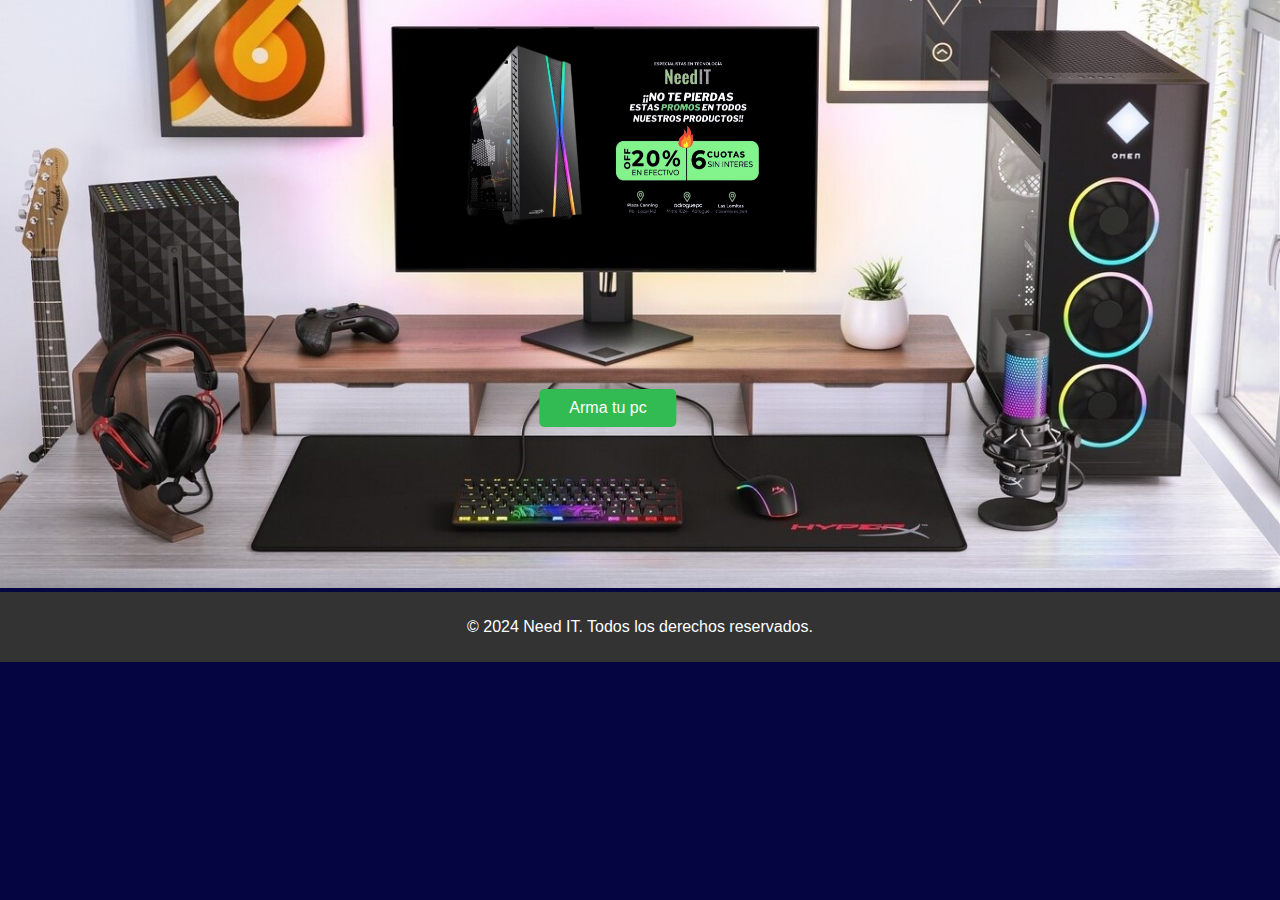
==== index.html @ a85634e4 "page" ====
<!DOCTYPE html>
<html lang="es">
<head>
    <meta charset="UTF-8">
    <meta name="viewport" content="width=device-width, initial-scale=1.0">
    <meta http-equiv="X-UA-Compatible" content="IE=edge">
    <link rel="stylesheet" href="style.css">
    <title>Arma tu PC</title>
</head>
<body>

    <!-- Contenedor inicial con carrusel -->
    <div id="inicio" class="image-container">
        <!-- Imagen principal -->
        <img src="gabinet2.jpeg" alt="gabinete">

        <!-- Botón sobre la imagen -->
        <button id="empezar-btn" onclick="empezar()">Arma tu pc</button>

        <!-- Carrusel de imágenes sobre la imagen de gabinete -->
        <div class="carousel-container">
            <img src="gamer.png" alt="Imagen 1" class="active">
            <img src="perifericos.png" alt="Imagen 2">
            <img src="procesador.png" alt="Imagen 3">
        </div>
    </div>

    <!-- Sección que aparece al presionar "Empezar" -->
    <!-- Sección que aparece al presionar "Empezar" -->
<div id="pregunta-uso" class="hidden">
    <h2>¿Qué uso le darías a tu PC?</h2>
    <button class="opcion-uso" onclick="seleccionarUso('Gamer')">Gamer</button>
    <button class="opcion-uso" onclick="seleccionarUso('Office')">Office</button>
    <button class="opcion-uso" onclick="seleccionarUso('Diseño')">Diseño</button>
    <button class="opcion-uso" onclick="seleccionarUso('School')">School</button>
    <!-- Botón para volver al carrusel -->
    <button id="volver-carrusel-btn" onclick="volverAlCarrusel()">Volver</button>
</div>

    <div id="preguntas1" class="estilosPreguntas">
            <!-- Secciones para cada opción -->
            <div id="gamer-section" class="hidden section-option">
                <h2>Configuración para Gamer</h2>
                <p>Aquí puedes configurar tu PC para gaming.</p>
                
                <!-- Contenedor de imágenes y precios en gamer-section -->
                <div class="item-container">
                    <div class="item" onclick="seleccionarItem(this, 100)">
                        <img src="Ryzen9500.png" alt="Producto 1">
                        <p class="nombre">Producto 1</p>
                        <p class="precio">$100</p>
                    </div>
                    <div class="item" onclick="seleccionarItem(this, 200)">
                        <img src="Ryzen9500.png" alt="Producto 2">
                        <p class="nombre">Producto 2</p>
                        <p class="precio">$200</p>
                    </div>
                    <!-- Agrega más items aquí -->
                </div>
            
                <!-- Mostrar precio total en gamer-section -->
                <p id="precio-gamer-total">Precio total: $0</p>
            
                <!-- Botones de navegación -->
          
                <button id="volver-btn" onclick="volver()">Atrás</button>
                <button id="siguiente-btn" onclick="irAConfiguracionAdicional()">Siguiente</button>
            </div>
            
            <!-- Nueva sección para configuración adicional -->
            <div id="configuracion-adicional-section" class="hidden section-option">
                <h2>Configuración Adicional</h2>
                <p>Elige elementos adicionales para tu configuración de PC.</p>
            
                <div class="item-container">
                    <div class="item" onclick="seleccionarItemAdicional(this, 50)">
                        <img src="mother.png" alt="Producto 3">
                        <p class="nombre">Producto 3</p>
                        <p class="precio">$50</p>
                    </div>
                    <div class="item" onclick="seleccionarItemAdicional(this, 150)">
                        <img src="imagen4.jpg" alt="Producto 4">
                        <p class="nombre">Producto 4</p>
                        <p class="precio">$150</p>
                    </div>
                    <!-- Agrega más items aquí -->
                </div>
            
                <!-- Mostrar precio total en configuracion-adicional-section -->
                <p id="precio-total">Precio total: $0</p>
            
                <!-- Botones de navegación -->
                <button id="volver-btn" onclick="volverAGamer()">Atrás</button>
                <button id="siguiente-btn" onclick="finalizarConfiguracion()">Siguiente</button>
            </div>
            
            

            <div id="office-section" class="hidden section-option">
                <h2>Configuración para Office</h2>
                <p>Aquí puedes configurar tu PC para oficina.</p>
                <button id="volver-btn" onclick="volver()">Atras</button>
            </div>

            <div id="diseno-section" class="hidden section-option">
                <h2>Configuración para Diseño</h2>
                <p>Aquí puedes configurar tu PC para diseño gráfico.</p>
                <button id="volver-btn" onclick="volver()">Atras</button>
            </div>

            <div id="school-section" class="hidden section-option">
                <h2>Configuración para School</h2>
                <p>Aquí puedes configurar tu PC para uso escolar.</p>
                <button id="volver-btn" onclick="volver()">Atras</button>
            </div>
         
        </div>

    <footer>
        <p>&copy; 2024 Need IT. Todos los derechos reservados.</p>
    </footer>

    <script src="java.js"></script>
</body>
</html>
---- style.css ----
body {
    font-family: Arial, sans-serif;
    margin: 0;
    padding: 0;
    background-color: #050542;
    h2 { color: #ffffff; }
    p { color: #ffffff; }
}

/* Contenedor para la imagen y el botón */
.image-container {
    position: relative;
    display: inline-block;
    width: 100%;
    max-width: 1340px;
}

/* Imagen principal */
.image-container img {
    width: 100%;
    height: auto;
}

/* Botón sobre la imagen */
.image-container button {
    position: absolute;
    top: 69%;
    left: 47.5%;
    transform: translate(-50%, -50%);
    padding: 10px 30px;
    font-size: 16px;
    background-color: #32bb52;
    color: white;
    border: none;
    border-radius: 5px;
    cursor: pointer;
    -webkit-border-radius: 5px;
    -moz-border-radius: 5px;
    -ms-border-radius: 5px;
    -o-border-radius: 5px;
}
.image-container button:hover {
    background-color:#28a344 ;
}

/* Carrusel de imágenes */
.carousel-container {
    position: absolute;
    top: 5%;
    left: 47.4%;
    transform: translateX(-50%);
    width: 80%;
    max-width: 372px;
    height: 213px;
    overflow: hidden;
    border-radius: 0px;
    box-shadow: 0 4px 8px rgba(0, 0, 0, 0.3);
    -webkit-border-radius: 0px;
    -moz-border-radius: 0px;
    -ms-border-radius: 0px;
    -o-border-radius: 0px;
}

.carousel-container img {
    width: 100%;
    height: 100%;
    display: none;
}

.carousel-container img.active {
    display: block;
}

/* Estilo del footer */
footer {
    background-color: #333;
    color: white;
    text-align: center;
    padding: 10px 0;
    width: 100%;
    bottom: 0;
    position: relative;
}

/* Ocultar la sección por defecto */
.hidden {
    display: none;
}

#pregunta-uso {
    text-align: center;
    margin: 20px;
}

.opcion-uso {
    padding: 10px 20px;
    margin: 10px;
    background-color: #32bb52;
    color: white;
    border: none;
    border-radius: 5px;
    cursor: pointer;
    font-size: 16px;
}

.opcion-uso:hover {
    background-color: #28a344;
}

/* Sección para cada opción */
.section-option {
    text-align: center;
    margin: 20px;
}

#volver-btn {
    padding: 10px 20px;
    margin-top: 20px;
    background-color: #2657c2;
    color: white;
    border: none;
    border-radius: 5px;
    cursor: pointer;
    -webkit-border-radius: 5px;
    -moz-border-radius: 5px;
    -ms-border-radius: 5px;
    -o-border-radius: 5px;
}

#volver-btn:hover {
    background-color: #1442a3;
}
#volver-carrusel-btn {
    padding: 10px 20px;
    margin-top: 20px;
    background-color: #2657c2;
    color: white;
    border: none;
    border-radius: 5px;
    cursor: pointer;
    -webkit-border-radius: 5px;
    -moz-border-radius: 5px;
    -ms-border-radius: 5px;
    -o-border-radius: 5px;
}

#volver-carrusel-btn:hover{
    background-color: #1442a3;
}

.estilosPreguntas {
    h2 { color: #ffffff; }
    p { color: #ffffff; }
}

.item-container {
    display: flex;
    flex-wrap: wrap;
    justify-content: center;
    gap: 20px;
}

.item {
    text-align: center;
    border: 2px solid #8b8b8b;
    border-radius: 5px;
    padding: 10px;
    cursor: pointer;
    transition: transform 0.3s;
}

.item img {
    width: 150px;
    height: auto;
    border-radius: 5px;
}

.item .nombre {
    color: white;
    font-weight: bold;
}

.item .precio {
    color: #007bff;
    font-weight: bold;
}

.item.selected {
    border-color: #20c21a;
    transform: scale(1.05);
}

#siguiente-btn {
    padding: 10px 20px;
    margin-top: 20px;
    background-color:#2657c2;
    color: white;
    border: none;
    border-radius: 5px;
    cursor: pointer;
    -webkit-border-radius: 5px;
    -moz-border-radius: 5px;
    -ms-border-radius: 5px;
    -o-border-radius: 5px;
}

#siguiente-btn:hover {
    background-color: #1442a3;
}
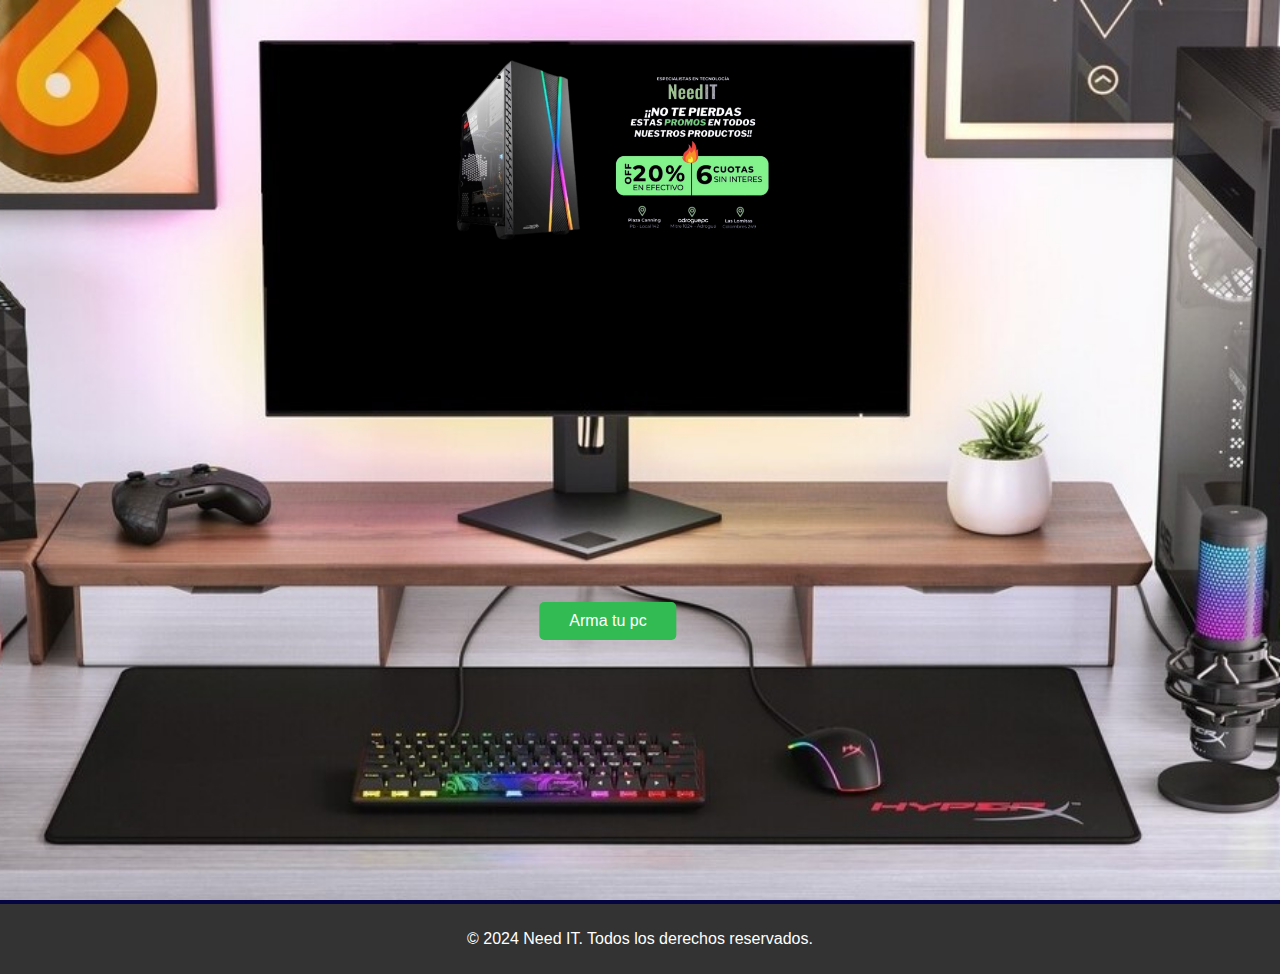
==== commit f6acb9fe: "cambios de container" ====
--- a/index.html
+++ b/index.html
@@ -9,21 +9,19 @@
 </head>
 <body>
 
-    <!-- Contenedor inicial con carrusel -->
-    <div id="inicio" class="image-container">
-        <!-- Imagen principal -->
-        <img src="gabinet2.jpeg" alt="gabinete">
+<!-- Contenedor inicial con carrusel -->
+<div id="inicio" class="image-container" style="background-image: url('gabinet2.jpeg');">
+    <!-- Botón sobre la imagen -->
+    <button id="empezar-btn" onclick="empezar()">Arma tu pc</button>
 
-        <!-- Botón sobre la imagen -->
-        <button id="empezar-btn" onclick="empezar()">Arma tu pc</button>
+    <!-- Carrusel de imágenes sobre la imagen de gabinete -->
+    <div class="carousel-container">
+        <img src="gamer.png" alt="Imagen 1" class="active">
+        <img src="perifericos.png" alt="Imagen 2">
+        <img src="procesador.png" alt="Imagen 3">
+    </div>
+</div>
 
-        <!-- Carrusel de imágenes sobre la imagen de gabinete -->
-        <div class="carousel-container">
-            <img src="gamer.png" alt="Imagen 1" class="active">
-            <img src="perifericos.png" alt="Imagen 2">
-            <img src="procesador.png" alt="Imagen 3">
-        </div>
-    </div>
 
     <!-- Sección que aparece al presionar "Empezar" -->
     <!-- Sección que aparece al presionar "Empezar" -->
--- a/style.css
+++ b/style.css
@@ -13,12 +13,18 @@
     display: inline-block;
     width: 100%;
     max-width: 1340px;
-}
+    height: 100vh; /* Asegura que ocupe toda la altura de la ventana */
+    background-size: cover; /* Escala la imagen para cubrir el contenedor */
+    background-position: center; /* Centra la imagen */
+}
+
 
 /* Imagen principal */
 .image-container img {
     width: 100%;
     height: auto;
+    max-height: 100vh;
+    object-fit: cover;
 }
 
 /* Botón sobre la imagen */
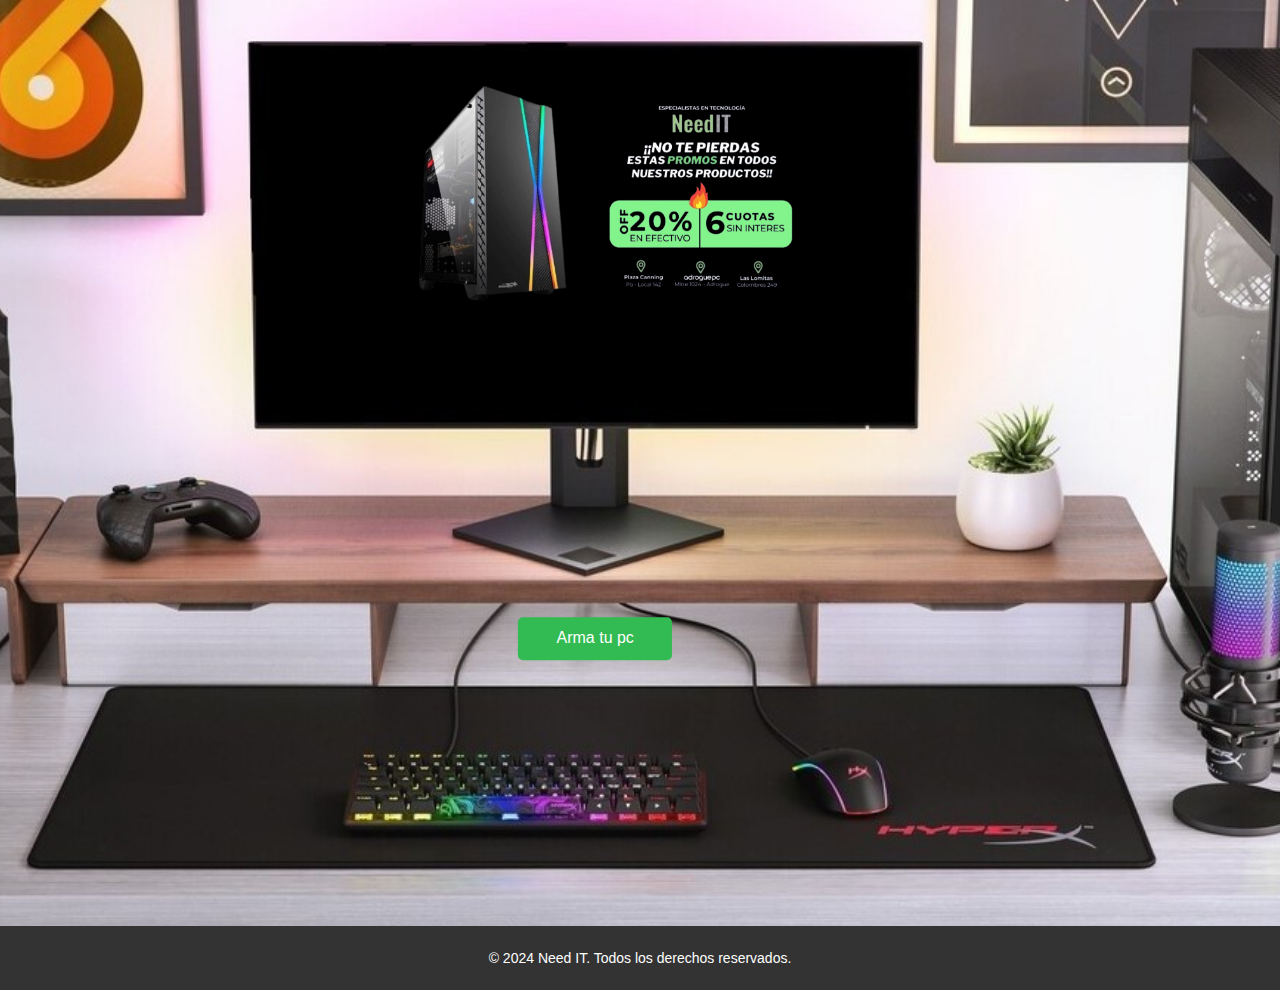
==== commit a08787d7: "cambios de tamaños" ====
--- a/index.html
+++ b/index.html
@@ -2,13 +2,14 @@
 <html lang="es">
 <head>
     <meta charset="UTF-8">
-    <meta name="viewport" content="width=device-width, initial-scale=1.0">
+    <meta name="viewport" content="width=device-width, user-scalable=no, initial-scale=1.0, maximum-scale=1.0, minimum-scale=1.0">
     <meta http-equiv="X-UA-Compatible" content="IE=edge">
     <link rel="stylesheet" href="style.css">
     <title>Arma tu PC</title>
 </head>
 <body>
-
+        
+            
 <!-- Contenedor inicial con carrusel -->
 <div id="inicio" class="image-container" style="background-image: url('gabinet2.jpeg');">
     <!-- Botón sobre la imagen -->
@@ -119,5 +120,6 @@
     </footer>
 
     <script src="java.js"></script>
+
 </body>
 </html>
--- a/style.css
+++ b/style.css
@@ -1,77 +1,78 @@
+/* Estilos básicos */
 body {
-    font-family: Arial, sans-serif;
+    font-family: 'Arial', sans-serif;
     margin: 0;
     padding: 0;
     background-color: #050542;
-    h2 { color: #ffffff; }
-    p { color: #ffffff; }
-}
-
-/* Contenedor para la imagen y el botón */
+    color: #ffffff;
+}
+
+/* Contenedor de la imagen de fondo */
 .image-container {
     position: relative;
-    display: inline-block;
-    width: 100%;
-    max-width: 1340px;
-    height: 100vh; /* Asegura que ocupe toda la altura de la ventana */
-    background-size: cover; /* Escala la imagen para cubrir el contenedor */
-    background-position: center; /* Centra la imagen */
-}
-
-
-/* Imagen principal */
+    width: 100%;
+    height: 100vh;
+    background-size: cover;
+    background-position: center;
+    display: flex;
+    justify-content: center;
+    align-items: flex-start;
+    padding-top: 2%;
+}
+
+/* Imagen de fondo */
 .image-container img {
     width: 100%;
     height: auto;
-    max-height: 100vh;
+    max-width: 445px;
+    max-height: 255px;
     object-fit: cover;
-}
+    border-radius: 8px;
+    box-shadow: 0 4px 12px rgba(0, 0, 0, 0.5);
+}
+
 
 /* Botón sobre la imagen */
 .image-container button {
     position: absolute;
     top: 69%;
-    left: 47.5%;
+    left: 46.5%; /* Ajusta este valor para mover ligeramente el botón a la izquierda en todas las pantallas */
     transform: translate(-50%, -50%);
-    padding: 10px 30px;
+    padding: 1% 3%;
     font-size: 16px;
     background-color: #32bb52;
     color: white;
     border: none;
     border-radius: 5px;
     cursor: pointer;
-    -webkit-border-radius: 5px;
-    -moz-border-radius: 5px;
-    -ms-border-radius: 5px;
-    -o-border-radius: 5px;
 }
 .image-container button:hover {
-    background-color:#28a344 ;
+    background-color: #28a344;
+    box-shadow: 0 6px 12px rgba(0, 0, 0, 0.4);
 }
 
 /* Carrusel de imágenes */
 .carousel-container {
     position: absolute;
-    top: 5%;
-    left: 47.4%;
-    transform: translateX(-50%);
-    width: 80%;
-    max-width: 372px;
-    height: 213px;
+    top: 10%;
+    left: 50%;
+    transform: translate(-50%, -10%);
+    width: 100%;
+    max-width: 445px;
+    aspect-ratio: 445 / 255;
     overflow: hidden;
-    border-radius: 0px;
-    box-shadow: 0 4px 8px rgba(0, 0, 0, 0.3);
-    -webkit-border-radius: 0px;
-    -moz-border-radius: 0px;
-    -ms-border-radius: 0px;
-    -o-border-radius: 0px;
+    border-radius: 8px;
+    box-shadow: 0 4px 12px rgba(0, 0, 0, 0.3);
 }
 
 .carousel-container img {
     width: 100%;
     height: 100%;
+    object-fit: cover;
     display: none;
-}
+    border-radius: 8px;
+}
+
 
 .carousel-container img.active {
     display: block;
@@ -80,115 +81,68 @@
 /* Estilo del footer */
 footer {
     background-color: #333;
-    color: white;
+    color: #ffffff;
     text-align: center;
     padding: 10px 0;
     width: 100%;
-    bottom: 0;
     position: relative;
-}
-
-/* Ocultar la sección por defecto */
+    font-size: 14px;
+}
+
+/* Ocultar secciones por defecto */
 .hidden {
     display: none;
 }
 
-#pregunta-uso {
-    text-align: center;
-    margin: 20px;
-}
-
-.opcion-uso {
-    padding: 10px 20px;
-    margin: 10px;
-    background-color: #32bb52;
-    color: white;
-    border: none;
-    border-radius: 5px;
-    cursor: pointer;
-    font-size: 16px;
-}
-
-.opcion-uso:hover {
-    background-color: #28a344;
-}
-
-/* Sección para cada opción */
-.section-option {
-    text-align: center;
-    margin: 20px;
-}
-
-#volver-btn {
-    padding: 10px 20px;
+/* Botones de opciones */
+.opcion-uso,
+#volver-btn,
+#volver-carrusel-btn,
+#siguiente-btn {
+    padding: 12px 24px;
     margin-top: 20px;
     background-color: #2657c2;
     color: white;
     border: none;
-    border-radius: 5px;
+    border-radius: 8px;
     cursor: pointer;
-    -webkit-border-radius: 5px;
-    -moz-border-radius: 5px;
-    -ms-border-radius: 5px;
-    -o-border-radius: 5px;
-}
-
-#volver-btn:hover {
+    transition: all 0.3s ease;
+    box-shadow: 0 4px 8px rgba(0, 0, 0, 0.2);
+}
+
+.opcion-uso:hover,
+#volver-btn:hover,
+#volver-carrusel-btn:hover,
+#siguiente-btn:hover {
     background-color: #1442a3;
-}
-#volver-carrusel-btn {
-    padding: 10px 20px;
-    margin-top: 20px;
-    background-color: #2657c2;
-    color: white;
-    border: none;
-    border-radius: 5px;
-    cursor: pointer;
-    -webkit-border-radius: 5px;
-    -moz-border-radius: 5px;
-    -ms-border-radius: 5px;
-    -o-border-radius: 5px;
-}
-
-#volver-carrusel-btn:hover{
-    background-color: #1442a3;
-}
-
-.estilosPreguntas {
-    h2 { color: #ffffff; }
-    p { color: #ffffff; }
-}
-
+    box-shadow: 0 6px 12px rgba(0, 0, 0, 0.3);
+}
+
+/* Contenedor de elementos con imágenes */
 .item-container {
     display: flex;
     flex-wrap: wrap;
     justify-content: center;
     gap: 20px;
+    padding: 20px;
 }
 
 .item {
     text-align: center;
+    background-color: #20232a;
     border: 2px solid #8b8b8b;
-    border-radius: 5px;
-    padding: 10px;
+    border-radius: 8px;
+    padding: 15px;
     cursor: pointer;
-    transition: transform 0.3s;
+    transition: all 0.3s ease;
+    width: 150px;
+    box-shadow: 0 4px 8px rgba(0, 0, 0, 0.3);
 }
 
 .item img {
-    width: 150px;
+    width: 100%;
     height: auto;
     border-radius: 5px;
-}
-
-.item .nombre {
-    color: white;
-    font-weight: bold;
-}
-
-.item .precio {
-    color: #007bff;
-    font-weight: bold;
 }
 
 .item.selected {
@@ -196,22 +150,58 @@
     transform: scale(1.05);
 }
 
-#siguiente-btn {
-    padding: 10px 20px;
-    margin-top: 20px;
-    background-color:#2657c2;
-    color: white;
-    border: none;
-    border-radius: 5px;
-    cursor: pointer;
-    -webkit-border-radius: 5px;
-    -moz-border-radius: 5px;
-    -ms-border-radius: 5px;
-    -o-border-radius: 5px;
-}
-
-#siguiente-btn:hover {
-    background-color: #1442a3;
-}
-
-
+.item:hover {
+    transform: scale(1.05);
+    box-shadow: 0 6px 12px rgba(0, 0, 0, 0.4);
+}
+
+/* Carrusel de imágenes */
+.carousel-container {
+    position: absolute;
+    top: 10%;
+    left: 50%;
+    transform: translate(-50%, -10%);
+    width: 100%;
+    max-width: 445px;
+    aspect-ratio: 445 / 255;
+    overflow: hidden;
+    border-radius: 8px;
+    box-shadow: 0 4px 12px rgba(0, 0, 0, 0.3);
+}
+
+.carousel-container img {
+    width: 100%;
+    height: 100%;
+    object-fit: cover;
+    display: none;
+    border-radius: 8px;
+}
+
+.carousel-container img.active {
+    display: block;
+}
+
+/* Media queries para dispositivos más pequeños */
+@media screen and (max-width: 767px) {
+    .carousel-container {
+        width: 90%;
+        left: 50%;
+        transform: translate(-50%, -10%);
+    }
+}
+
+@media screen and (min-width: 768px) and (max-width: 990px) {
+    .carousel-container {
+        width: 80%;
+        left: 50%;
+        transform: translate(-50%, -10%);
+    }
+}
+
+/* Ajuste para pantallas grandes */
+@media screen and (min-width: 991px) {
+    .carousel-container {
+        left: 45%; /* Ajusta este valor para mover la imagen hacia la izquierda */
+        transform: translate(-45%, -10%);
+    }
+}
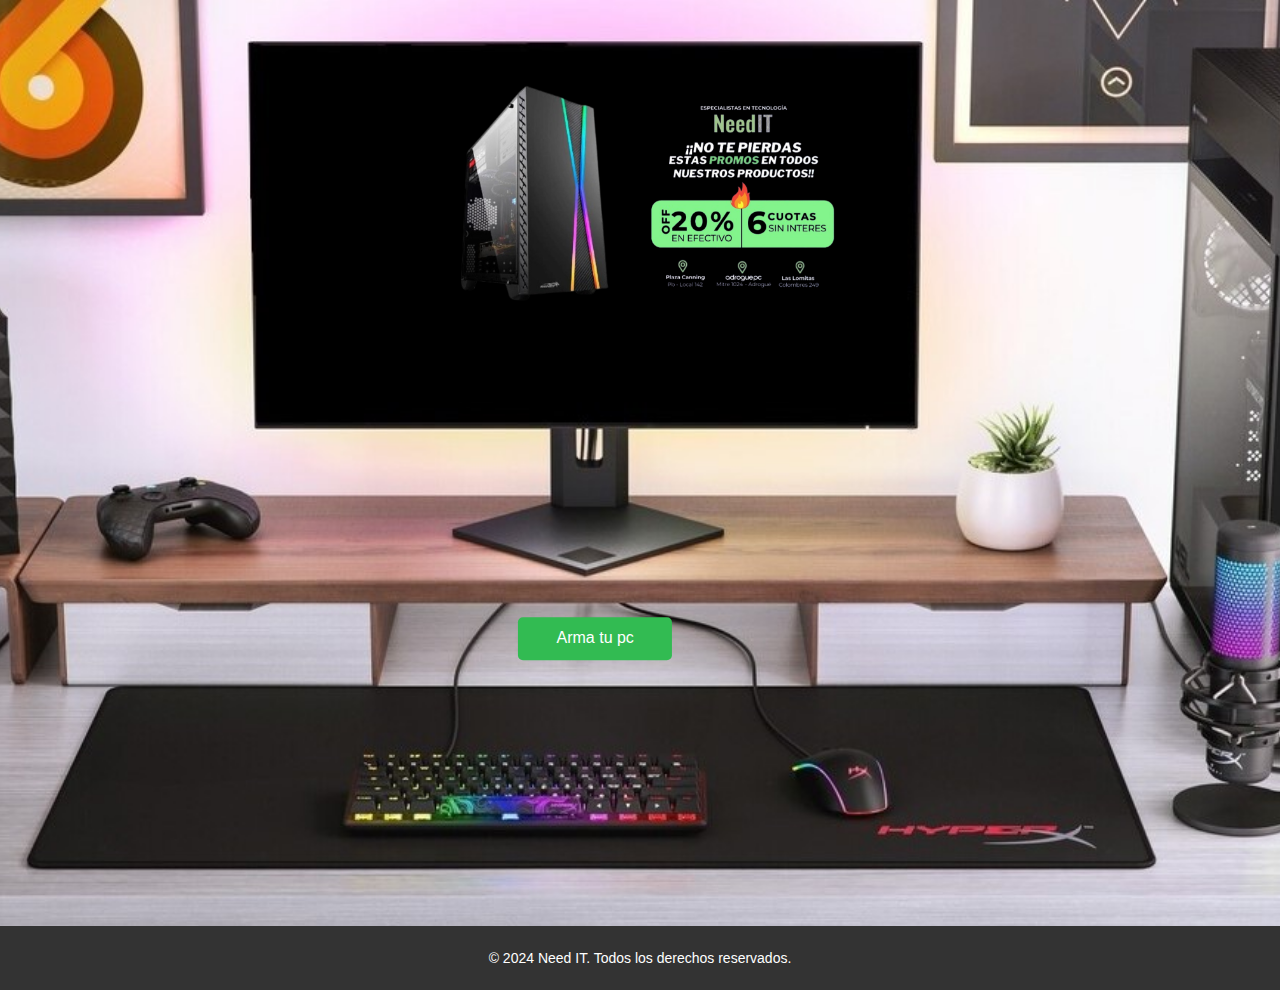
==== commit 100335a5: "modificaciones de items y agregar secciones en gaming" ====
--- a/index.html
+++ b/index.html
@@ -25,7 +25,6 @@
 
 
     <!-- Sección que aparece al presionar "Empezar" -->
-    <!-- Sección que aparece al presionar "Empezar" -->
 <div id="pregunta-uso" class="hidden">
     <h2>¿Qué uso le darías a tu PC?</h2>
     <button class="opcion-uso" onclick="seleccionarUso('Gamer')">Gamer</button>
@@ -38,60 +37,198 @@
 
     <div id="preguntas1" class="estilosPreguntas">
             <!-- Secciones para cada opción -->
-            <div id="gamer-section" class="hidden section-option">
-                <h2>Configuración para Gamer</h2>
-                <p>Aquí puedes configurar tu PC para gaming.</p>
-                
-                <!-- Contenedor de imágenes y precios en gamer-section -->
-                <div class="item-container">
-                    <div class="item" onclick="seleccionarItem(this, 100)">
-                        <img src="Ryzen9500.png" alt="Producto 1">
-                        <p class="nombre">Producto 1</p>
-                        <p class="precio">$100</p>
-                    </div>
-                    <div class="item" onclick="seleccionarItem(this, 200)">
-                        <img src="Ryzen9500.png" alt="Producto 2">
-                        <p class="nombre">Producto 2</p>
-                        <p class="precio">$200</p>
-                    </div>
-                    <!-- Agrega más items aquí -->
-                </div>
-            
-                <!-- Mostrar precio total en gamer-section -->
-                <p id="precio-gamer-total">Precio total: $0</p>
-            
-                <!-- Botones de navegación -->
-          
-                <button id="volver-btn" onclick="volver()">Atrás</button>
-                <button id="siguiente-btn" onclick="irAConfiguracionAdicional()">Siguiente</button>
-            </div>
-            
-            <!-- Nueva sección para configuración adicional -->
-            <div id="configuracion-adicional-section" class="hidden section-option">
-                <h2>Configuración Adicional</h2>
-                <p>Elige elementos adicionales para tu configuración de PC.</p>
-            
-                <div class="item-container">
-                    <div class="item" onclick="seleccionarItemAdicional(this, 50)">
-                        <img src="mother.png" alt="Producto 3">
-                        <p class="nombre">Producto 3</p>
-                        <p class="precio">$50</p>
-                    </div>
-                    <div class="item" onclick="seleccionarItemAdicional(this, 150)">
-                        <img src="imagen4.jpg" alt="Producto 4">
-                        <p class="nombre">Producto 4</p>
-                        <p class="precio">$150</p>
-                    </div>
-                    <!-- Agrega más items aquí -->
-                </div>
-            
-                <!-- Mostrar precio total en configuracion-adicional-section -->
-                <p id="precio-total">Precio total: $0</p>
-            
-                <!-- Botones de navegación -->
-                <button id="volver-btn" onclick="volverAGamer()">Atrás</button>
-                <button id="siguiente-btn" onclick="finalizarConfiguracion()">Siguiente</button>
-            </div>
+             
+            <!-- En gamer-section -->
+<!-- Gamer Section Principal -->
+<div id="gamer-section" class="hidden section-option">
+    <h2>Configuración para Gamer</h2>
+    <p>Aquí puedes configurar tu PC para gaming. Cada sección contiene distintos tipos de componentes.</p>
+
+    <!-- Subcategoría 1: Procesadores -->
+    <div id="gamer-subsection-1" class="gamer-subsection">
+        <h3>Procesadores</h3>
+        <div class="item-container">
+            <div class="item" onclick="seleccionarItem(this, 100)">
+                <img src="Ryzen9500.png" alt="Procesador 1">
+                <p class="nombre">Procesador 1</p>
+                <p class="precio">$100</p>
+            </div>
+            <div class="item" onclick="seleccionarItem(this, 200)">
+                <img src="Ryzen9500.png" alt="Procesador 2">
+                <p class="nombre">Procesador 2</p>
+                <p class="precio">$200</p>
+            </div>
+            <!-- Más items -->
+        </div>
+    </div>
+
+    <!-- Subcategoría 2: Tarjetas Gráficas -->
+    <div id="gamer-subsection-2" class="gamer-subsection hidden">
+        <h3>Placa madre</h3>
+        <div class="item-container">
+            <div class="item" onclick="seleccionarItem(this, 300)">
+                <img src="gpu.png" alt="Tarjeta Gráfica 1">
+                <p class="nombre">Tarjeta Gráfica 1</p>
+                <p class="precio">$300</p>
+            </div>
+            <div class="item" onclick="seleccionarItem(this, 400)">
+                <img src="gpu.png" alt="Tarjeta Gráfica 2">
+                <p class="nombre">Tarjeta Gráfica 2</p>
+                <p class="precio">$400</p>
+            </div>
+            <!-- Más items -->
+        </div>
+    </div>
+
+    <!-- Subcategorías 3 a 8: Continuar con la misma estructura para otros tipos de componentes -->
+    <!-- Ejemplo de Subcategoría 3 -->
+    <div id="gamer-subsection-3" class="gamer-subsection hidden">
+        <h3>Memorias RAM</h3>
+        <div class="item-container">
+            <div class="item" onclick="seleccionarItem(this, 300)">
+                <img src="gpu.png" alt="Tarjeta Gráfica 1">
+                <p class="nombre">Tarjeta Gráfica 1</p>
+                <p class="precio">$300</p>
+            </div>
+            <div class="item" onclick="seleccionarItem(this, 400)">
+                <img src="gpu.png" alt="Tarjeta Gráfica 2">
+                <p class="nombre">Tarjeta Gráfica 2</p>
+                <p class="precio">$400</p>
+            </div>
+            <!-- Más items -->
+        </div>
+    </div>
+
+    <div id="gamer-subsection-4" class="gamer-subsection hidden">
+        <h3>Cooler CPU</h3>
+        <div class="item-container">
+            <div class="item" onclick="seleccionarItem(this, 300)">
+                <img src="gpu.png" alt="Tarjeta Gráfica 1">
+                <p class="nombre">Tarjeta Gráfica 1</p>
+                <p class="precio">$300</p>
+            </div>
+            <div class="item" onclick="seleccionarItem(this, 400)">
+                <img src="gpu.png" alt="Tarjeta Gráfica 2">
+                <p class="nombre">Tarjeta Gráfica 2</p>
+                <p class="precio">$400</p>
+            </div>
+            <!-- Más items -->
+        </div>
+    </div>
+
+    <div id="gamer-subsection-5" class="gamer-subsection hidden">
+        <h3>Placa de Video</h3>
+        <div class="item-container">
+            <div class="item" onclick="seleccionarItem(this, 300)">
+                <img src="gpu.png" alt="Tarjeta Gráfica 1">
+                <p class="nombre">Tarjeta Gráfica 1</p>
+                <p class="precio">$300</p>
+            </div>
+            <div class="item" onclick="seleccionarItem(this, 400)">
+                <img src="gpu.png" alt="Tarjeta Gráfica 2">
+                <p class="nombre">Tarjeta Gráfica 2</p>
+                <p class="precio">$400</p>
+            </div>
+            <!-- Más items -->
+        </div>
+    </div>
+
+    <div id="gamer-subsection-6" class="gamer-subsection hidden">
+        <h3>Disco</h3>
+        <div class="item-container">
+            <div class="item" onclick="seleccionarItem(this, 300)">
+                <img src="gpu.png" alt="Tarjeta Gráfica 1">
+                <p class="nombre">Tarjeta Gráfica 1</p>
+                <p class="precio">$300</p>
+            </div>
+            <div class="item" onclick="seleccionarItem(this, 400)">
+                <img src="gpu.png" alt="Tarjeta Gráfica 2">
+                <p class="nombre">Tarjeta Gráfica 2</p>
+                <p class="precio">$400</p>
+            </div>
+            <!-- Más items -->
+        </div>
+    </div>
+
+    <div id="gamer-subsection-7" class="gamer-subsection hidden">
+        <h3>Fuente</h3>
+        <div class="item-container">
+            <div class="item" onclick="seleccionarItem(this, 300)">
+                <img src="gpu.png" alt="Tarjeta Gráfica 1">
+                <p class="nombre">Tarjeta Gráfica 1</p>
+                <p class="precio">$300</p>
+            </div>
+            <div class="item" onclick="seleccionarItem(this, 400)">
+                <img src="gpu.png" alt="Tarjeta Gráfica 2">
+                <p class="nombre">Tarjeta Gráfica 2</p>
+                <p class="precio">$400</p>
+            </div>
+            <!-- Más items -->
+        </div>
+    </div>
+
+    <div id="gamer-subsection-8" class="gamer-subsection hidden">
+        <h3>Gabinete</h3>
+        <div class="item-container">
+            <div class="item" onclick="seleccionarItem(this, 300)">
+                <img src="gpu.png" alt="Tarjeta Gráfica 1">
+                <p class="nombre">Tarjeta Gráfica 1</p>
+                <p class="precio">$300</p>
+            </div>
+            <div class="item" onclick="seleccionarItem(this, 400)">
+                <img src="gpu.png" alt="Tarjeta Gráfica 2">
+                <p class="nombre">Tarjeta Gráfica 2</p>
+                <p class="precio">$400</p>
+            </div>
+            <!-- Más items -->
+        </div>
+    </div>
+
+    <div id="gamer-subsection-9" class="gamer-subsection hidden">
+        <h3>Monitor</h3>
+        <div class="item-container">
+            <div class="item" onclick="seleccionarItem(this, 300)">
+                <img src="gpu.png" alt="Tarjeta Gráfica 1">
+                <p class="nombre">Tarjeta Gráfica 1</p>
+                <p class="precio">$300</p>
+            </div>
+            <div class="item" onclick="seleccionarItem(this, 400)">
+                <img src="gpu.png" alt="Tarjeta Gráfica 2">
+                <p class="nombre">Tarjeta Gráfica 2</p>
+                <p class="precio">$400</p>
+            </div>
+            <!-- Más items -->
+        </div>
+    </div>
+
+    <div id="gamer-subsection-10" class="gamer-subsection hidden">
+        <h3>Perifericos</h3>
+        <div class="item-container">
+            <div class="item" onclick="seleccionarItem(this, 300)">
+                <img src="gpu.png" alt="Tarjeta Gráfica 1">
+                <p class="nombre">Tarjeta Gráfica 1</p>
+                <p class="precio">$300</p>
+            </div>
+            <div class="item" onclick="seleccionarItem(this, 400)">
+                <img src="gpu.png" alt="Tarjeta Gráfica 2">
+                <p class="nombre">Tarjeta Gráfica 2</p>
+                <p class="precio">$400</p>
+            </div>
+            <!-- Más items -->
+        </div>
+    </div>
+
+
+
+
+    <!-- Continúa con subcategorías hasta la 8 -->
+
+    <!-- Precio Total y Navegación -->
+    <p id="precio-gamer-total">Precio total: $0</p>
+    <button id="volver-btn" onclick="mostrarSubcategoriaAnterior()">Atrás</button>
+    <button id="siguiente-btn" onclick="mostrarSiguienteSubcategoria()">Siguiente</button>
+</div>
+
             
             
 
--- a/style.css
+++ b/style.css
@@ -5,6 +5,9 @@
     padding: 0;
     background-color: #050542;
     color: #ffffff;
+    
+        text-align: center;
+    
 }
 
 /* Contenedor de la imagen de fondo */
@@ -30,7 +33,6 @@
     border-radius: 8px;
     box-shadow: 0 4px 12px rgba(0, 0, 0, 0.5);
 }
-
 
 /* Botón sobre la imagen */
 .image-container button {
@@ -73,7 +75,6 @@
     border-radius: 8px;
 }
 
-
 .carousel-container img.active {
     display: block;
 }
@@ -95,13 +96,28 @@
 }
 
 /* Botones de opciones */
-.opcion-uso,
+.opcion-uso  {
+    padding: 12px 24px;
+    margin-top: 20px;
+    background-color: #32bb52;
+    color: white;
+    border: none;
+    border-radius: 8px;
+    cursor: pointer;
+    transition: all 0.3s ease;
+    box-shadow: 0 4px 8px rgba(0, 0, 0, 0.2);
+}
+.opcion-uso:hover{
+    background-color: #28a344;
+    box-shadow: 0 6px 12px rgba(0, 0, 0, 0.3);
+}
+
 #volver-btn,
 #volver-carrusel-btn,
 #siguiente-btn {
     padding: 12px 24px;
     margin-top: 20px;
-    background-color: #2657c2;
+    background-color: #2630c2;
     color: white;
     border: none;
     border-radius: 8px;
@@ -110,11 +126,11 @@
     box-shadow: 0 4px 8px rgba(0, 0, 0, 0.2);
 }
 
-.opcion-uso:hover,
+
 #volver-btn:hover,
 #volver-carrusel-btn:hover,
 #siguiente-btn:hover {
-    background-color: #1442a3;
+    background-color: #003cbd;
     box-shadow: 0 6px 12px rgba(0, 0, 0, 0.3);
 }
 
@@ -155,30 +171,108 @@
     box-shadow: 0 6px 12px rgba(0, 0, 0, 0.4);
 }
 
-/* Carrusel de imágenes */
-.carousel-container {
-    position: absolute;
-    top: 10%;
-    left: 50%;
-    transform: translate(-50%, -10%);
-    width: 100%;
-    max-width: 445px;
-    aspect-ratio: 445 / 255;
-    overflow: hidden;
-    border-radius: 8px;
-    box-shadow: 0 4px 12px rgba(0, 0, 0, 0.3);
-}
-
-.carousel-container img {
-    width: 100%;
-    height: 100%;
-    object-fit: cover;
-    display: none;
-    border-radius: 8px;
-}
-
-.carousel-container img.active {
-    display: block;
+
+/* Ajuste para pantallas de 375 x 667 */
+@media screen and (max-width: 375px) and (max-height: 667px) {
+    .carousel-container {
+        top: 5%; /* Ajusta este valor según lo necesites */
+        transform: translate(-50%, -20%); /* Asegúrate de centrar horizontalmente y ajustar la posición vertical */
+        width: 100%; /* Mantiene el ancho completo */
+        max-width: 100%; /* Asegúrate de que no haya restricciones */
+        height: auto; /* Permite que el contenedor ajuste su altura */
+    }
+
+    .carousel-container img {
+        width: 100%; /* Mantiene el ancho completo */
+        height: auto; /* Mantiene la proporción de la imagen */
+        object-fit: contain; /* Asegúrate de que la imagen no se recorte */
+        max-height: 70%; /* Ajusta esto según sea necesario */
+        transform: scale(1.1); /* Agranda la imagen un poco más */
+        transition: transform 0.3s ease; /* Suaviza la transición de tamaño */
+    }
+
+    .carousel-container img.active {
+        display: block; /* Asegura que la imagen activa se muestre */
+    }
+}
+
+
+
+
+/* Ajuste para pantallas de 412 x 914 */
+@media screen and (max-width: 412px) and (max-height: 914px) {
+    .carousel-container {
+        top: 15%; /* Mueve la imagen hacia abajo */
+        transform: translate(-50%, -15%);
+        width: 100%; /* Aumenta el ancho de la imagen al 100% */
+        max-width: 600px; /* Aumenta el tamaño máximo permitido */
+    }
+}
+
+/* Ajuste para pantallas de 412 x 896 */
+@media screen and (max-width: 412px) and (max-height: 896px) {
+    .carousel-container {
+        top: 55%; /* Mueve la imagen hacia abajo */
+        transform: translate(-50%, -55%);
+    }
+}
+
+/* Ajuste para pantallas de 414 x 896 */
+@media screen and (max-width: 414px) and (max-height: 896px) {
+    .carousel-container {
+        top: 15%; /* Ajusta este valor para mover las imágenes hacia abajo */
+        transform: translate(-50%, -20%); /* Mantener centrado */
+        width: 100%; /* Asegúrate de que el contenedor ocupe el ancho completo */
+        max-width: none; /* Elimina restricciones de ancho */
+        height: auto; /* Permite que el contenedor ajuste su altura automáticamente */
+    }
+
+    .carousel-container img {
+        width: 100%; /* Asegúrate de que las imágenes ocupen el ancho completo */
+        height: auto; /* Mantiene la proporción de la imagen */
+        object-fit: contain; /* Asegúrate de que la imagen no se recorte y se mantenga dentro del contenedor */
+        max-height: 70%; /* Ajusta la altura máxima según sea necesario para reducir el zoom */
+        transition: transform 0.3s ease; /* Suaviza la transición de tamaño */
+        transform: scale(1.05); /* Agranda ligeramente la imagen sin recortarla */
+    }
+
+    .carousel-container img.active {
+        display: block; /* Asegura que la imagen activa se muestre */
+    }
+}
+
+
+/* Ajuste para pantallas de 430 x 932 */
+@media screen and (max-width: 430px) and (max-height: 932px) {
+    .carousel-container {
+        top: 15%; /* Mueve la imagen ligeramente hacia arriba */
+        transform: translate(-50%, -15%); /* Mantiene la imagen centrada, ajusta para ir más arriba */
+        width: 100%; /* Asegúrate de que el contenedor ocupe el ancho completo */
+        max-width: 600px; /* Aumenta el tamaño máximo permitido */
+        height: auto; /* Permite que el contenedor ajuste su altura automáticamente */
+    }
+
+    .carousel-container img {
+        width: 90%; /* Ajusta el ancho de la imagen al 90% del contenedor para achicarla ligeramente */
+        height: auto; /* Mantiene la proporción de la imagen */
+        object-fit: contain; /* Mantiene la imagen completa dentro del contenedor sin recortarla */
+        max-height: 70%; /* Limita la altura máxima para evitar que se salga del contenedor */
+        transition: none; /* Elimina la transición para que no haya cambios de tamaño */
+    }
+
+    .carousel-container img.active {
+        display: block; /* Asegura que la imagen activa se muestre */
+    }
+}
+
+
+
+/* Ajuste para pantallas de 390 x 844 */
+@media screen and (max-width: 390px) and (max-height: 844px) {
+    .carousel-container {
+        top: 15%; /* Mueve la imagen hacia abajo */
+        transform: translate(-50%, -15%);
+    }
 }
 
 /* Media queries para dispositivos más pequeños */
@@ -198,10 +292,48 @@
     }
 }
 
-/* Ajuste para pantallas grandes */
-@media screen and (min-width: 991px) {
-    .carousel-container {
-        left: 45%; /* Ajusta este valor para mover la imagen hacia la izquierda */
-        transform: translate(-45%, -10%);
-    }
-}
+/* Ajuste para pantallas de 820 x 1180 */
+@media screen and (max-width: 820px) and (max-height: 1180px) {
+    /* Mover la imagen de fondo a la izquierda */
+    .image-container {
+        background-position: 46% center; /* Mueve la imagen de fondo más a la izquierda */
+    }
+
+    /* Configuración del contenedor del carrusel */
+    .carousel-container {
+        display: flex; /* Usar flexbox para alinear las imágenes */
+        justify-content: center; /* Centrar el contenido */
+        align-items: center; /* Centrar verticalmente */
+        overflow: hidden; /* Ocultar el desbordamiento */
+        width: 100%; /* Mantener el ancho completo */
+        height: auto; /* Ajustar la altura automáticamente */
+        padding: 10% 0; /* Agregar un padding para dar un poco de espacio vertical */
+        max-width: 600px; /* Ajustar el tamaño máximo del contenedor si es necesario */
+        margin: 0 auto; /* Centrar el contenedor en la página */
+    }
+
+    .carousel-container img {
+        width: 100%; /* Hacer que el ancho ocupe el 100% del contenedor */
+        height: auto; /* Mantener la proporción de la imagen */
+        object-fit: contain; /* Mantener la imagen completa sin recortar */
+        transition: transform 0.3s ease; /* Añadir una transición suave al cambio de tamaño */
+        transform: scale(1.5) translateY(-10%); /* Agrandar la imagen un 50% y moverla hacia arriba */
+    }
+
+    .carousel-container img.active {
+        display: block; /* Asegurarse de que la imagen activa se muestre */
+    }
+}
+
+
+/* Ajuste para pantallas de 1024 x 600 */
+@media screen and (max-width: 1024px) and (max-height: 600px) {
+    .carousel-container {
+        left: 44%;
+        /*Ajustaestevalorparamoverlaimagenhacialaizquierda*/transform: translate(-45%, -10%);
+        -webkit-transform: translate(-45%, -10%);
+        -moz-transform: translate(-45%, -10%);
+        -ms-transform: translate(-45%, -10%);
+        -o-transform: translate(-45%, -10%);
+}
+}
